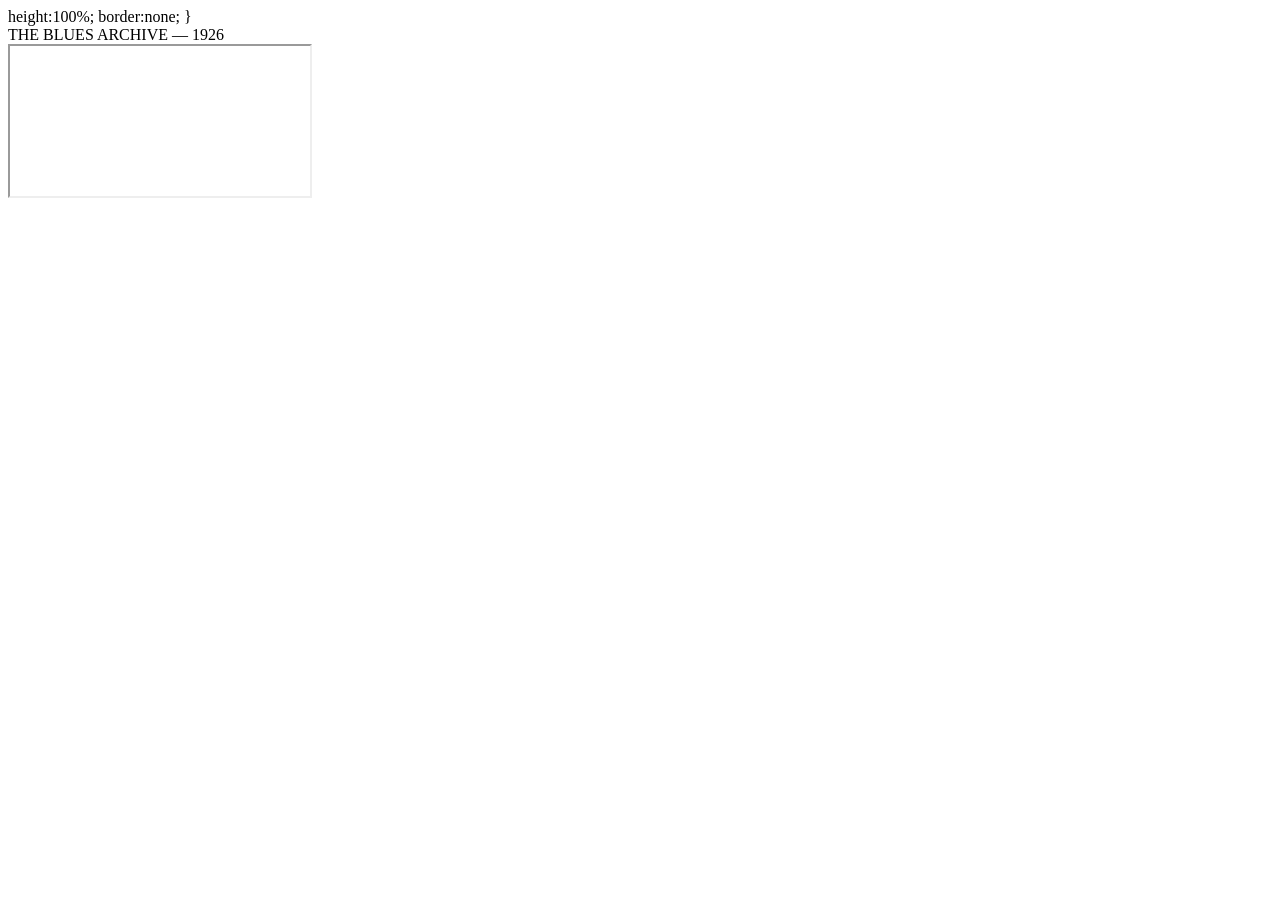
==== 1926.html @ 96e0b0e9 "Create 1926.html" ====
height:100%;
    border:none;
}

</style>
</head>

<body>

<div class="header">
THE BLUES ARCHIVE — 1926
</div>

<div class="sheet-container">

<iframe src="https://docs.google.com/spreadsheets/d/e/2PACX-1vROzkVX1KOtYw2pBwUcPR6RGjd4QZEN818Csrp4xT4xm-NkL_yLkZWtgbbwCEvD255bBcWjxUPJZnLD/pubhtml?widget=true&amp;headers=false"></iframe>

</div>

</body>
</html>
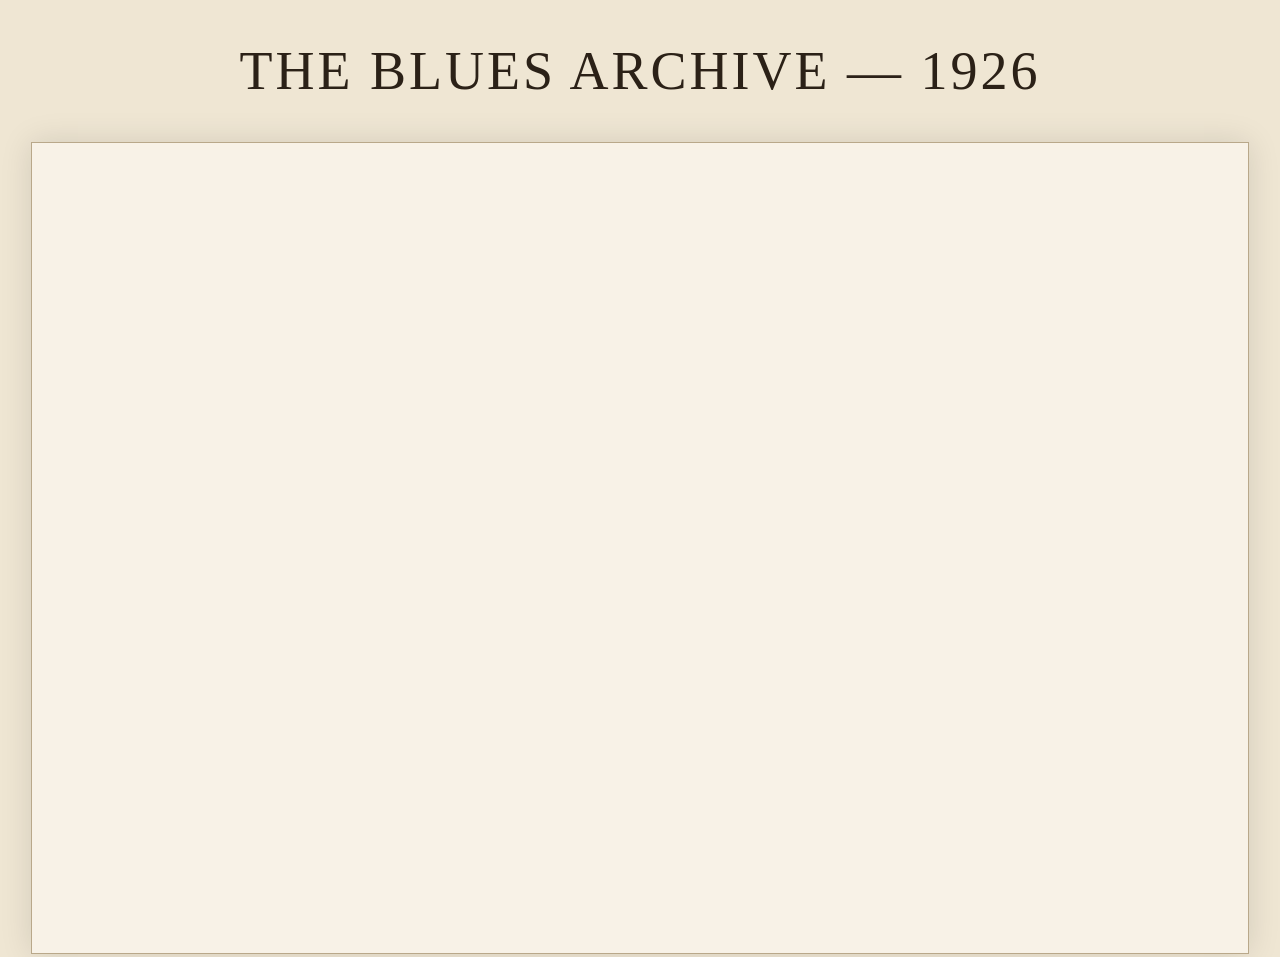
==== commit 590bd2aa: "Update 1926.html" ====
--- a/1926.html
+++ b/1926.html
@@ -1,4 +1,38 @@
-height:100%;
+<!DOCTYPE html>
+<html lang="en">
+<head>
+<meta charset="UTF-8">
+<meta name="viewport" content="width=device-width, initial-scale=1.0">
+<title>The Blues Archive 1926</title>
+
+<style>
+
+body{
+    margin:0;
+    background:#efe6d3;
+    font-family:Georgia, serif;
+    color:#2b2117;
+}
+
+.header{
+    text-align:center;
+    padding:40px;
+    font-size:54px;
+    letter-spacing:3px;
+}
+
+.sheet-container{
+    width:95%;
+    margin:auto;
+    height:90vh;
+    border:1px solid #b9a88a;
+    box-shadow:0 0 30px rgba(0,0,0,0.12);
+    background:#f8f2e7;
+}
+
+iframe{
+    width:100%;
+    height:100%;
     border:none;
 }
 
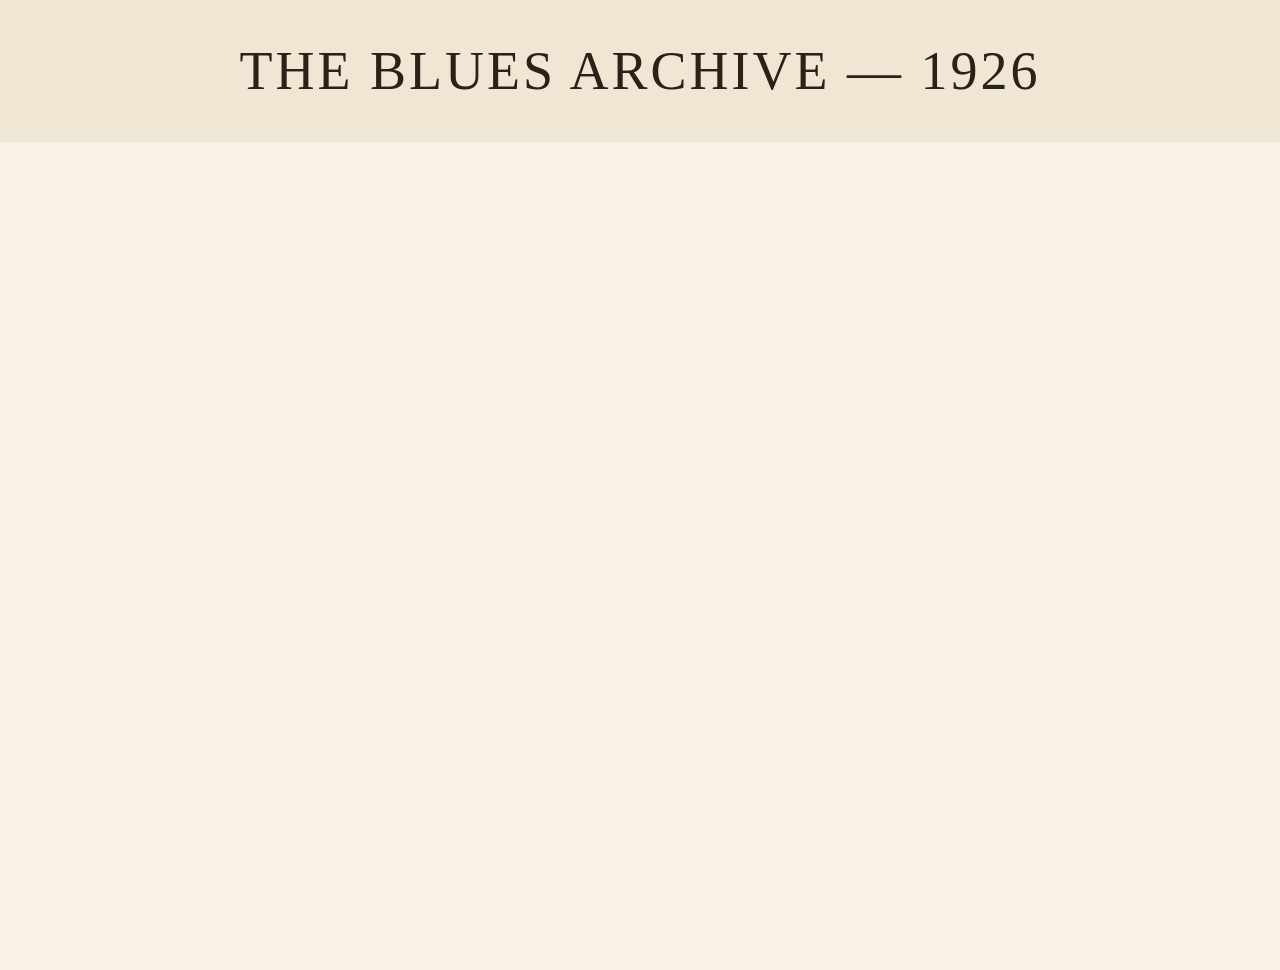
==== commit 6df9be86: "Update 1926.html" ====
--- a/1926.html
+++ b/1926.html
@@ -22,16 +22,15 @@
 }
 
 .sheet-container{
-    width:95%;
-    margin:auto;
-    height:90vh;
-    border:1px solid #b9a88a;
-    box-shadow:0 0 30px rgba(0,0,0,0.12);
+    width:100%;
+    height:92vh;
+    overflow-x:auto;
+    overflow-y:hidden;
     background:#f8f2e7;
 }
 
 iframe{
-    width:100%;
+    width:2200px;
     height:100%;
     border:none;
 }
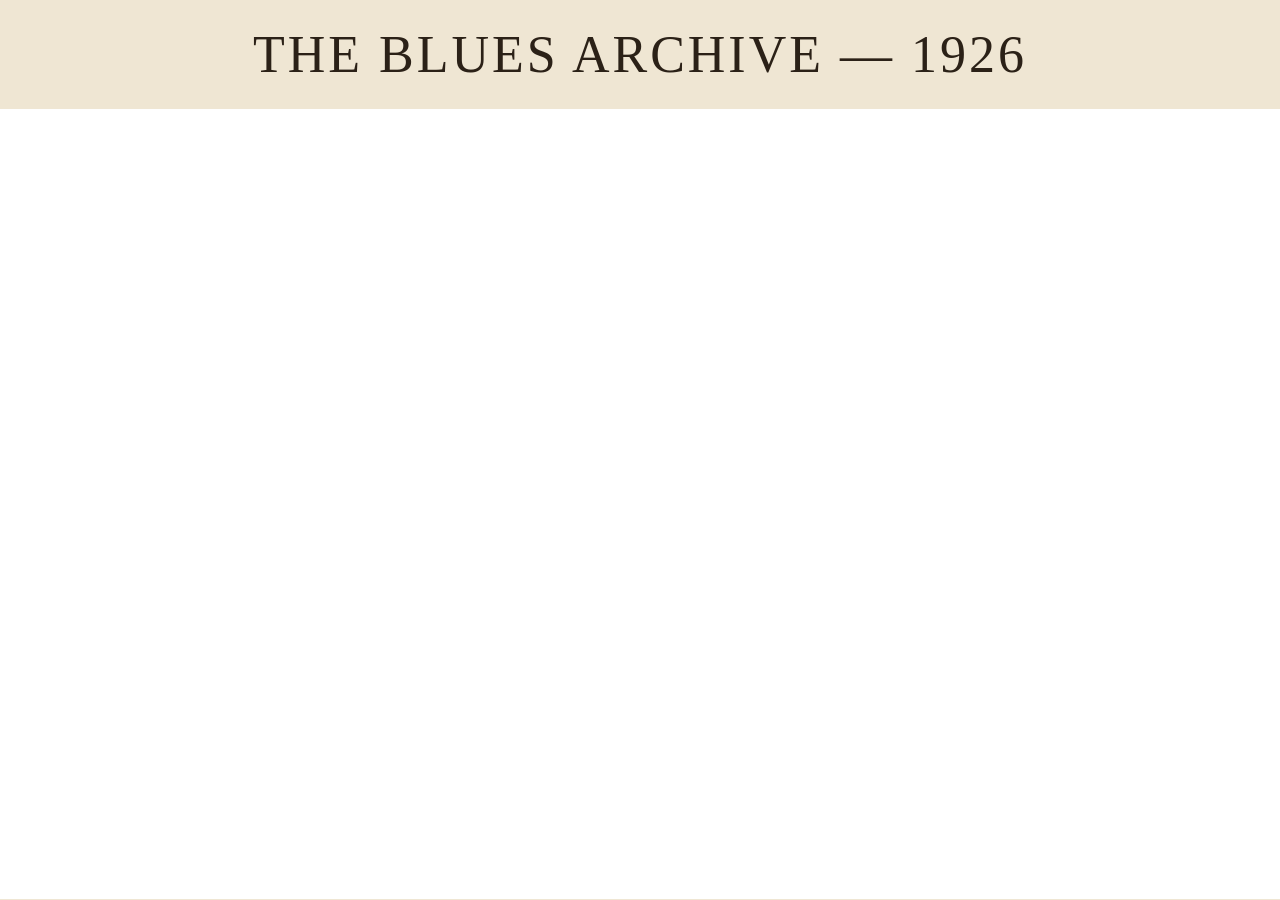
==== commit e3756014: "Update 1926.html" ====
--- a/1926.html
+++ b/1926.html
@@ -12,27 +12,30 @@
     background:#efe6d3;
     font-family:Georgia, serif;
     color:#2b2117;
+    overflow:hidden;
 }
 
 .header{
     text-align:center;
-    padding:40px;
-    font-size:54px;
+    padding:25px;
+    font-size:52px;
     letter-spacing:3px;
+    background:#efe6d3;
 }
 
-.sheet-container{
-    width:100%;
-    height:92vh;
+.sheet-wrapper{
+    width:100vw;
+    height:calc(100vh - 110px);
     overflow-x:auto;
     overflow-y:hidden;
-    background:#f8f2e7;
+    background:#efe6d3;
 }
 
 iframe{
-    width:2200px;
+    width:2400px;
     height:100%;
     border:none;
+    background:white;
 }
 
 </style>
@@ -44,7 +47,7 @@
 THE BLUES ARCHIVE — 1926
 </div>
 
-<div class="sheet-container">
+<div class="sheet-wrapper">
 
 <iframe src="https://docs.google.com/spreadsheets/d/e/2PACX-1vROzkVX1KOtYw2pBwUcPR6RGjd4QZEN818Csrp4xT4xm-NkL_yLkZWtgbbwCEvD255bBcWjxUPJZnLD/pubhtml?widget=true&amp;headers=false"></iframe>
 
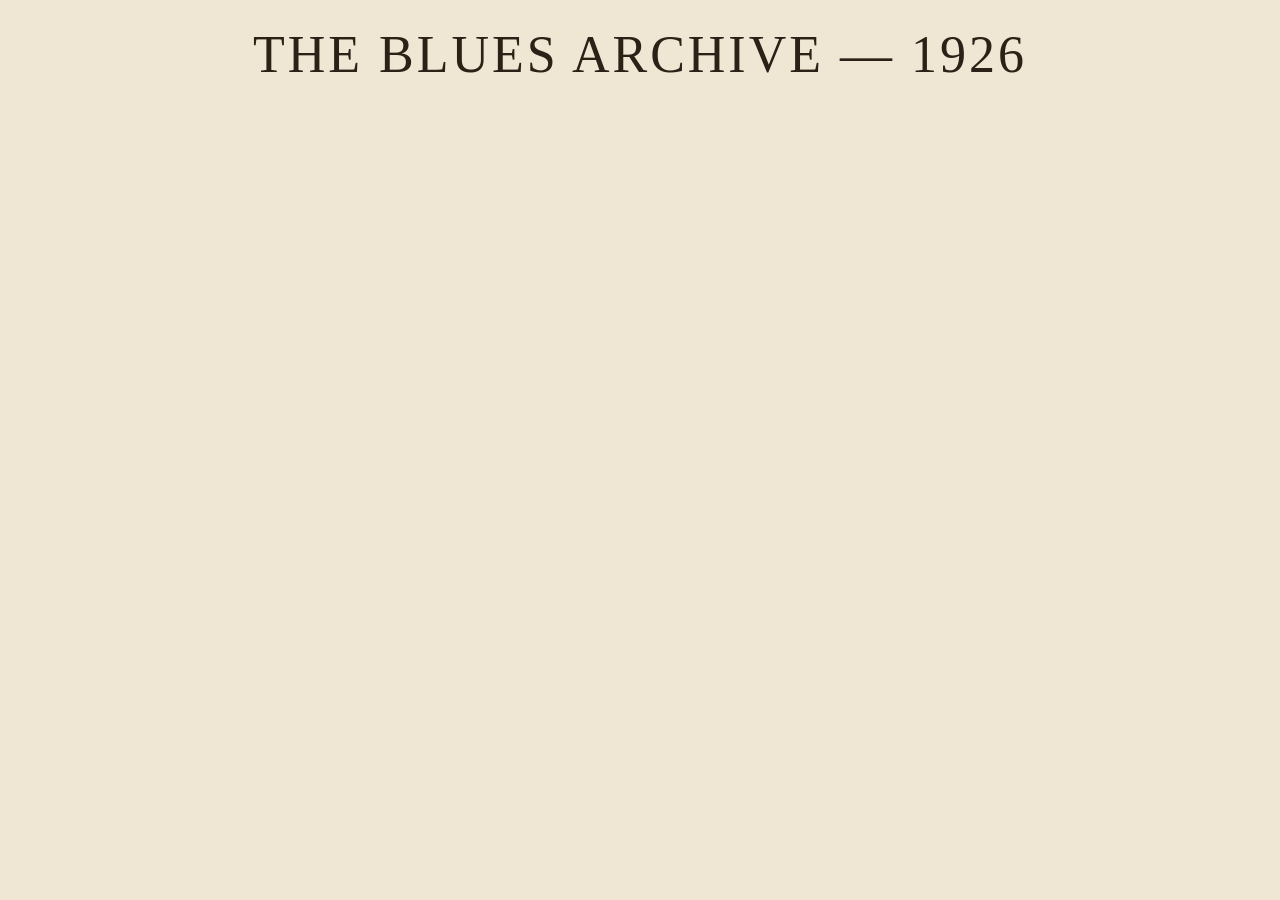
==== commit de3c4ae1: "Update 1926.html" ====
--- a/1926.html
+++ b/1926.html
@@ -27,15 +27,14 @@
     width:100vw;
     height:calc(100vh - 110px);
     overflow-x:auto;
-    overflow-y:hidden;
+  overflow:auto;
     background:#efe6d3;
 }
 
 iframe{
-    width:2400px;
+    width:100%;
     height:100%;
     border:none;
-    background:white;
 }
 
 </style>
@@ -49,8 +48,7 @@
 
 <div class="sheet-wrapper">
 
-<iframe src="https://docs.google.com/spreadsheets/d/e/2PACX-1vROzkVX1KOtYw2pBwUcPR6RGjd4QZEN818Csrp4xT4xm-NkL_yLkZWtgbbwCEvD255bBcWjxUPJZnLD/pubhtml?widget=true&amp;headers=false"></iframe>
-
+<iframe src="https://docs.google.com/spreadsheets/d/e/2PACX-1vROzkVX1KOtYw2pBwUcPR6RGjd4QZEN818Csrp4xT4xm-NkL_yLkZWtgbbwCEvD255bBcWjxUPJZnLD/pubhtml?gid=0&single=true&widget=true&headers=false"></iframe>
 </div>
 
 </body>
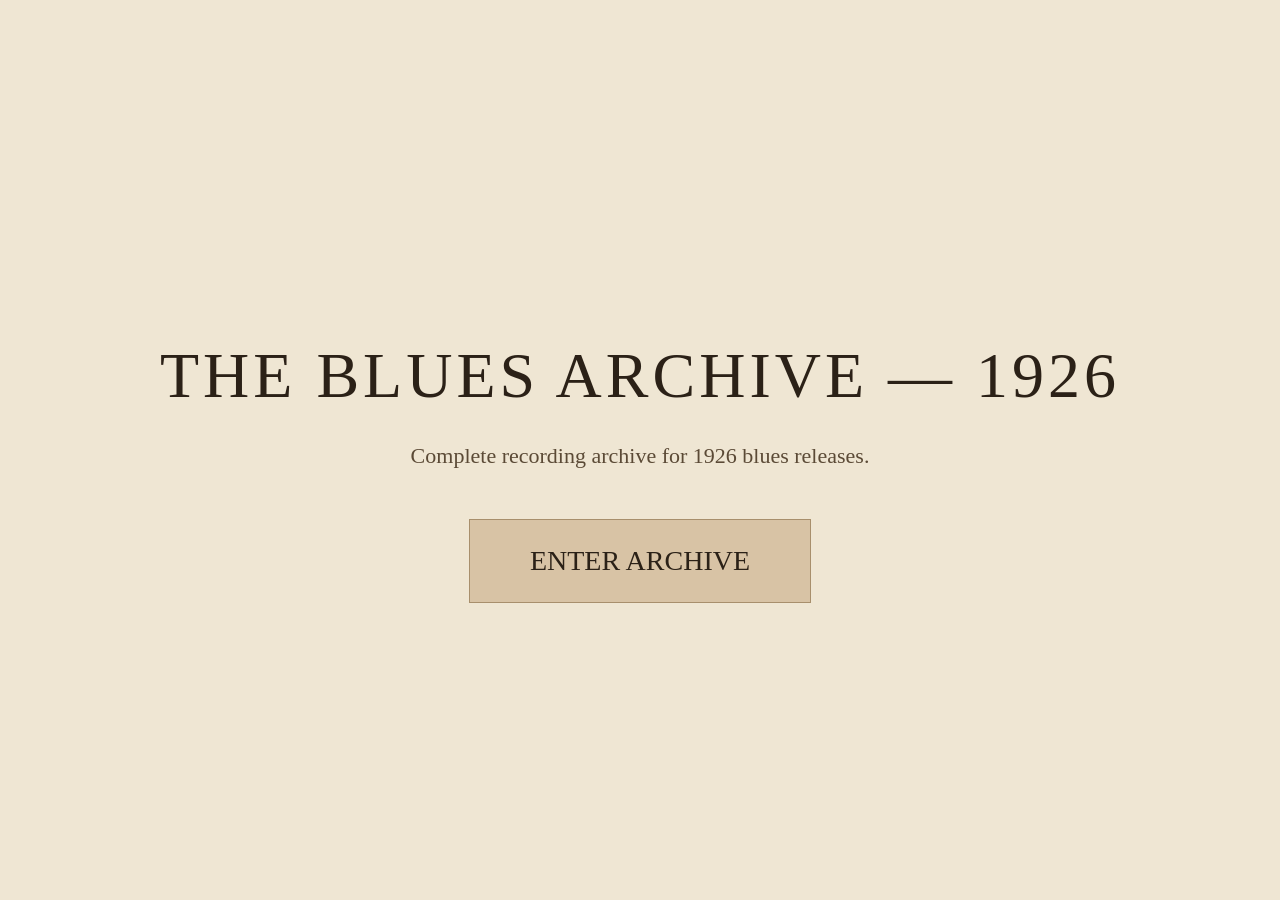
==== commit ab6153d3: "Update 1926.html" ====
--- a/1926.html
+++ b/1926.html
@@ -12,29 +12,42 @@
     background:#efe6d3;
     font-family:Georgia, serif;
     color:#2b2117;
-    overflow:hidden;
+    display:flex;
+    justify-content:center;
+    align-items:center;
+    height:100vh;
 }
 
-.header{
+.container{
     text-align:center;
-    padding:25px;
-    font-size:52px;
-    letter-spacing:3px;
-    background:#efe6d3;
 }
 
-.sheet-wrapper{
-    width:100vw;
-    height:calc(100vh - 110px);
-    overflow-x:auto;
-  overflow:auto;
-    background:#efe6d3;
+h1{
+    font-size:64px;
+    letter-spacing:4px;
+    margin-bottom:30px;
+    font-weight:normal;
 }
 
-iframe{
-    width:100%;
-    height:100%;
-    border:none;
+p{
+    font-size:22px;
+    margin-bottom:50px;
+    color:#5b4a36;
+}
+
+a{
+    display:inline-block;
+    padding:25px 60px;
+    background:#d8c3a5;
+    color:#2b2117;
+    text-decoration:none;
+    font-size:28px;
+    border:1px solid #a88f6c;
+    transition:0.3s;
+}
+
+a:hover{
+    background:#c9b08e;
 }
 
 </style>
@@ -42,13 +55,21 @@
 
 <body>
 
-<div class="header">
-THE BLUES ARCHIVE — 1926
-</div>
+<div class="container">
 
-<div class="sheet-wrapper">
+<h1>THE BLUES ARCHIVE — 1926</h1>
 
-<iframe src="https://docs.google.com/spreadsheets/d/e/2PACX-1vROzkVX1KOtYw2pBwUcPR6RGjd4QZEN818Csrp4xT4xm-NkL_yLkZWtgbbwCEvD255bBcWjxUPJZnLD/pubhtml?gid=0&single=true&widget=true&headers=false"></iframe>
+<p>
+Complete recording archive for 1926 blues releases.
+</p>
+
+<a href="https://docs.google.com/spreadsheets/d/e/2PACX-1vROzkVX1KOtYw2pBwUcPR6RGjd4QZEN818Csrp4xT4xm-NkL_yLkZWtgbbwCEvD255bBcWjxUPJZnLD/pubhtml"
+target="_blank">
+
+ENTER ARCHIVE
+
+</a>
+
 </div>
 
 </body>
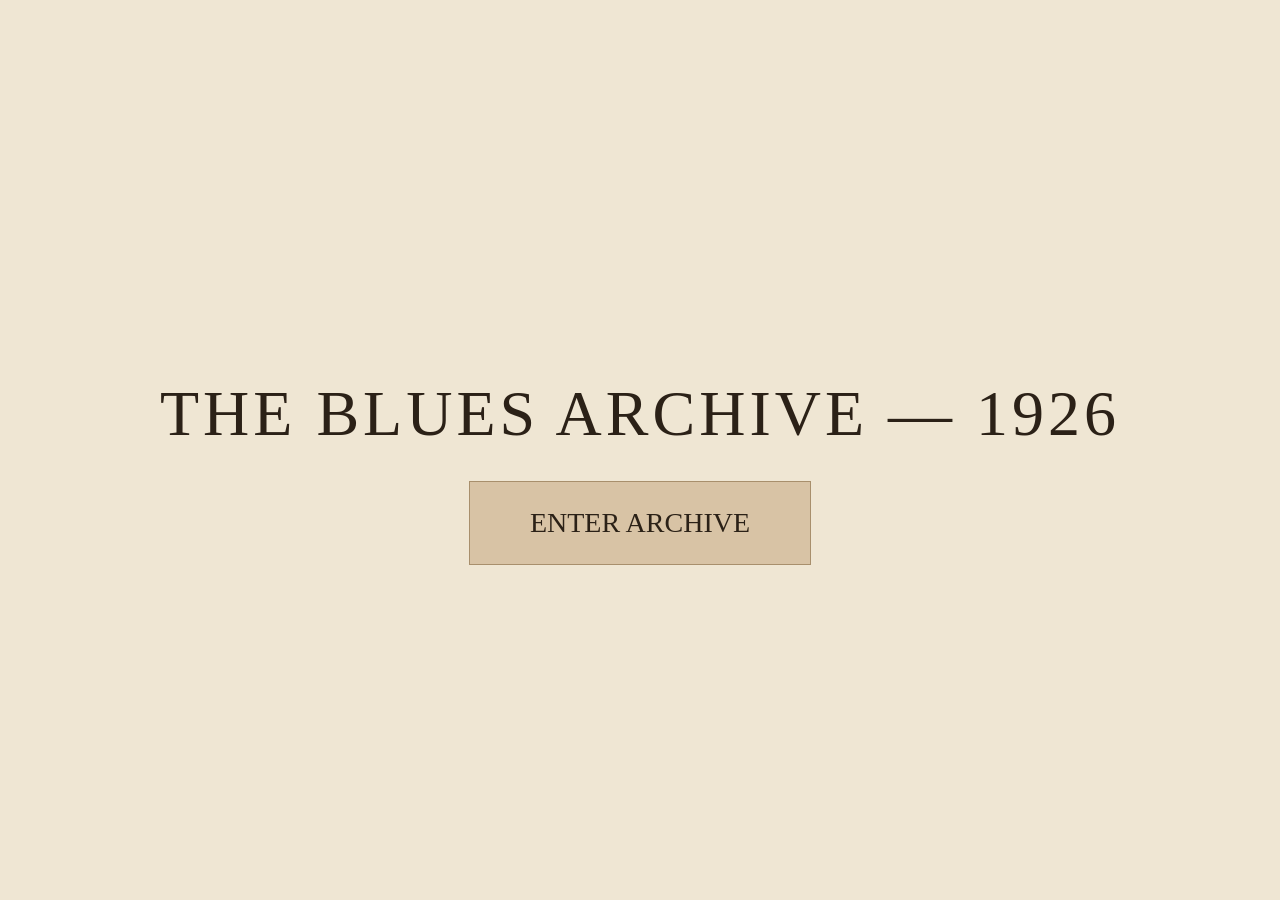
==== commit b2c3d5fa: "Update 1926.html" ====
--- a/1926.html
+++ b/1926.html
@@ -59,9 +59,7 @@
 
 <h1>THE BLUES ARCHIVE — 1926</h1>
 
-<p>
-Complete recording archive for 1926 blues releases.
-</p>
+
 
 <a href="https://docs.google.com/spreadsheets/d/e/2PACX-1vROzkVX1KOtYw2pBwUcPR6RGjd4QZEN818Csrp4xT4xm-NkL_yLkZWtgbbwCEvD255bBcWjxUPJZnLD/pubhtml"
 target="_blank">
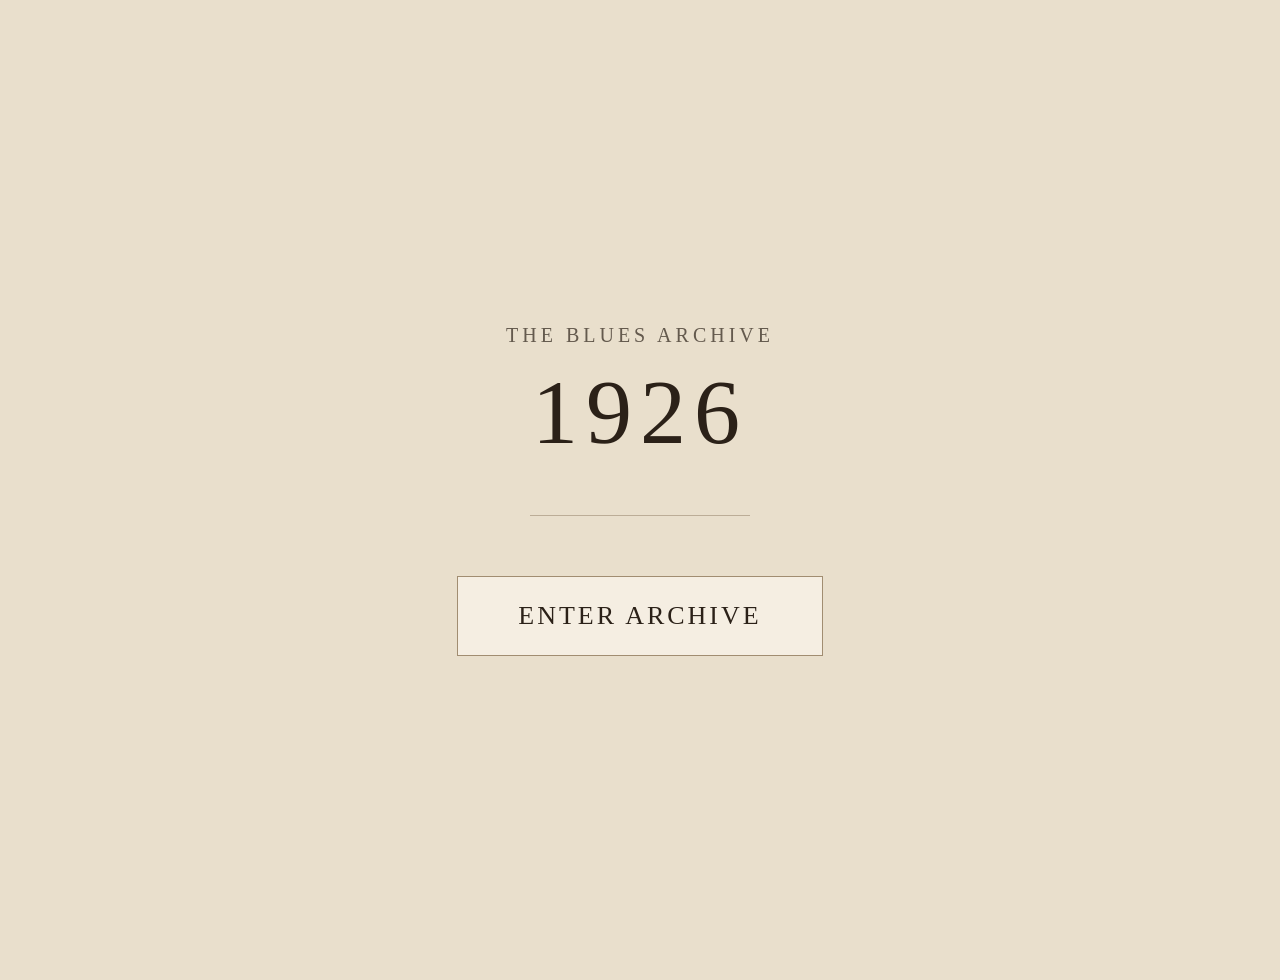
==== commit 5b941e89: "Update 1926.html" ====
--- a/1926.html
+++ b/1926.html
@@ -3,51 +3,74 @@
 <head>
 <meta charset="UTF-8">
 <meta name="viewport" content="width=device-width, initial-scale=1.0">
-<title>The Blues Archive 1926</title>
+<title>The Blues Archive — 1926</title>
 
 <style>
 
 body{
     margin:0;
-    background:#efe6d3;
+    background:#e9dfcc;
     font-family:Georgia, serif;
-    color:#2b2117;
-    display:flex;
-    justify-content:center;
-    align-items:center;
-    height:100vh;
+    color:#2b2118;
+}
+
+/* texture leggera */
+body:before{
+    content:"";
+    position:fixed;
+    inset:0;
+    opacity:0.05;
+    pointer-events:none;
+    background-image:
+    radial-gradient(#000 0.4px, transparent 0.4px);
+    background-size:8px 8px;
 }
 
 .container{
+    display:flex;
+    flex-direction:column;
+    justify-content:center;
+    align-items:center;
+    min-height:100vh;
     text-align:center;
+    padding:40px;
 }
 
-h1{
-    font-size:64px;
+.small-title{
+    font-size:20px;
     letter-spacing:4px;
-    margin-bottom:30px;
+    margin-bottom:12px;
+    opacity:0.7;
+}
+
+.year{
+    font-size:92px;
+    letter-spacing:8px;
+    margin-bottom:50px;
     font-weight:normal;
 }
 
-p{
-    font-size:22px;
-    margin-bottom:50px;
-    color:#5b4a36;
+.line{
+    width:220px;
+    height:1px;
+    background:#8f7d63;
+    margin-bottom:60px;
+    opacity:0.5;
 }
 
-a{
-    display:inline-block;
-    padding:25px 60px;
-    background:#d8c3a5;
-    color:#2b2117;
+.enter{
     text-decoration:none;
-    font-size:28px;
-    border:1px solid #a88f6c;
-    transition:0.3s;
+    color:#2b2118;
+    border:1px solid #a18d71;
+    background:#f5eee2;
+    padding:24px 60px;
+    font-size:26px;
+    letter-spacing:3px;
+    transition:0.25s;
 }
 
-a:hover{
-    background:#c9b08e;
+.enter:hover{
+    background:#ddd0bb;
 }
 
 </style>
@@ -57,11 +80,18 @@
 
 <div class="container">
 
-<h1>THE BLUES ARCHIVE — 1926</h1>
+<div class="small-title">
+THE BLUES ARCHIVE
+</div>
 
+<div class="year">
+1926
+</div>
 
+<div class="line"></div>
 
-<a href="https://docs.google.com/spreadsheets/d/e/2PACX-1vROzkVX1KOtYw2pBwUcPR6RGjd4QZEN818Csrp4xT4xm-NkL_yLkZWtgbbwCEvD255bBcWjxUPJZnLD/pubhtml"
+<a class="enter"
+href="https://docs.google.com/spreadsheets/d/e/2PACX-1vROzkVX1KOtYw2pBwUcPR6RGjd4QZEN818Csrp4xT4xm-NkL_yLkZWtgbbwCEvD255bBcWjxUPJZnLD/pubhtml"
 target="_blank">
 
 ENTER ARCHIVE
